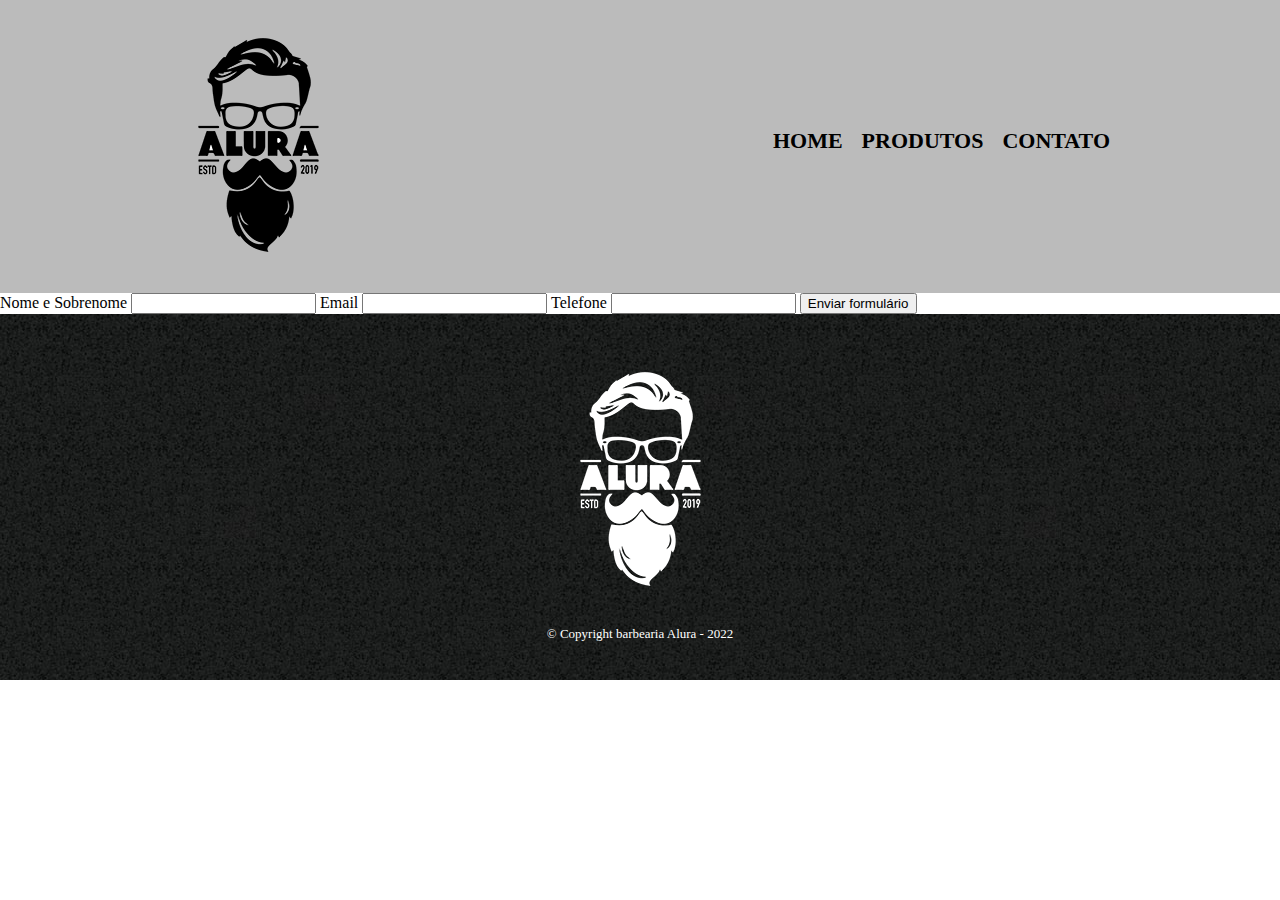
==== contato.html @ 5848d829 "Atualização dos códigos" ====
<!DOCTYPE html>
<html>
    <head>
        <meta charset="UTF-8">
        <title>Contato - Barbearia Alura</title>

        <link rel="stylesheet" href="reset.css">
        <link rel="stylesheet" href="style.css">
    </head>
    <body>
        <header>
            <div class="caixa">
                <h1><img src="logo.png"></h1>

                <nav>
                    <ul>
                        <li><a href="index.html">Home</a></li>
                        <li><a href="produtos.html">Produtos</a></li>
                        <li><a href="contato.html">Contato</a></li>
                    </ul>   
                </nav>
            </div>
        </header>

        <main>
            <form>
                <label for="nomeSobrenome">Nome e Sobrenome</label>
                <input type="text" id="nomeSobrenome">

                <label for="email">Email</label>
                <input type="text" id="email">

                <label for="telefone">Telefone</label>
                <input type="text" id="telefone">

                <input type="submit" value="Enviar formulário">
            </form>
        </main>

        <footer>
            <img src="logo-branco.png">
            <p class="copyright">&copy; Copyright barbearia Alura - 2022</p>
        </footer>
    </body>
</html>
---- style.css ----
/* Cabeçalho da Página*/

header {
    background: #BBBBBB;
    padding: 20px 0;
}

.caixa {
    position: relative;
    width: 940px;
    margin: 0 auto;
}

nav {
    position: absolute;
    top: 110px;
    right: 0;

}

nav li {
    display: inline;
    margin: 0 0 0 15px;
}

nav a {
    text-transform: uppercase;
    color: #000000;
    font-weight: bold;
    font-size: 22px;
    text-decoration: none;
}

/* Estrutura */

nav a:hover {
    color: #FF4500;
    text-decoration: underline;
} 

.produtos {
    width: 940px;
    margin: 0 auto;
    padding: 50px 0;
}

.produtos li {
    display: inline-block;
    text-align: center;
    width: 30%;
    vertical-align: top;
    margin: 0 1.5%;
    padding: 30px 20px;
    box-sizing: border-box;
    border: 2px solid #000000;
    border-radius: 10px;
}

.produtos li:hover {
    border-color: #FF4500;
}

.produtos li:active {
    border-color: #FFD700;
}

.produtos li:hover h2 {
    font-size: 34px;
}

.produtos h2 {
    font-size: 30px;
    font-weight: bold;
}

.produto-descricao {
    font-size: 18px;
}

.produto-preco {
    font-size: 22px;
    font-weight: bold;
    margin-top: 10px;
}

/* Rodapé */

footer {
    text-align: center;
    background: url("bg.jpg");
    padding: 40px 0;
}

.copyright {
    color: #FFFFFF;
    font-size: 13px;
    margin: 20px 0 0;
}
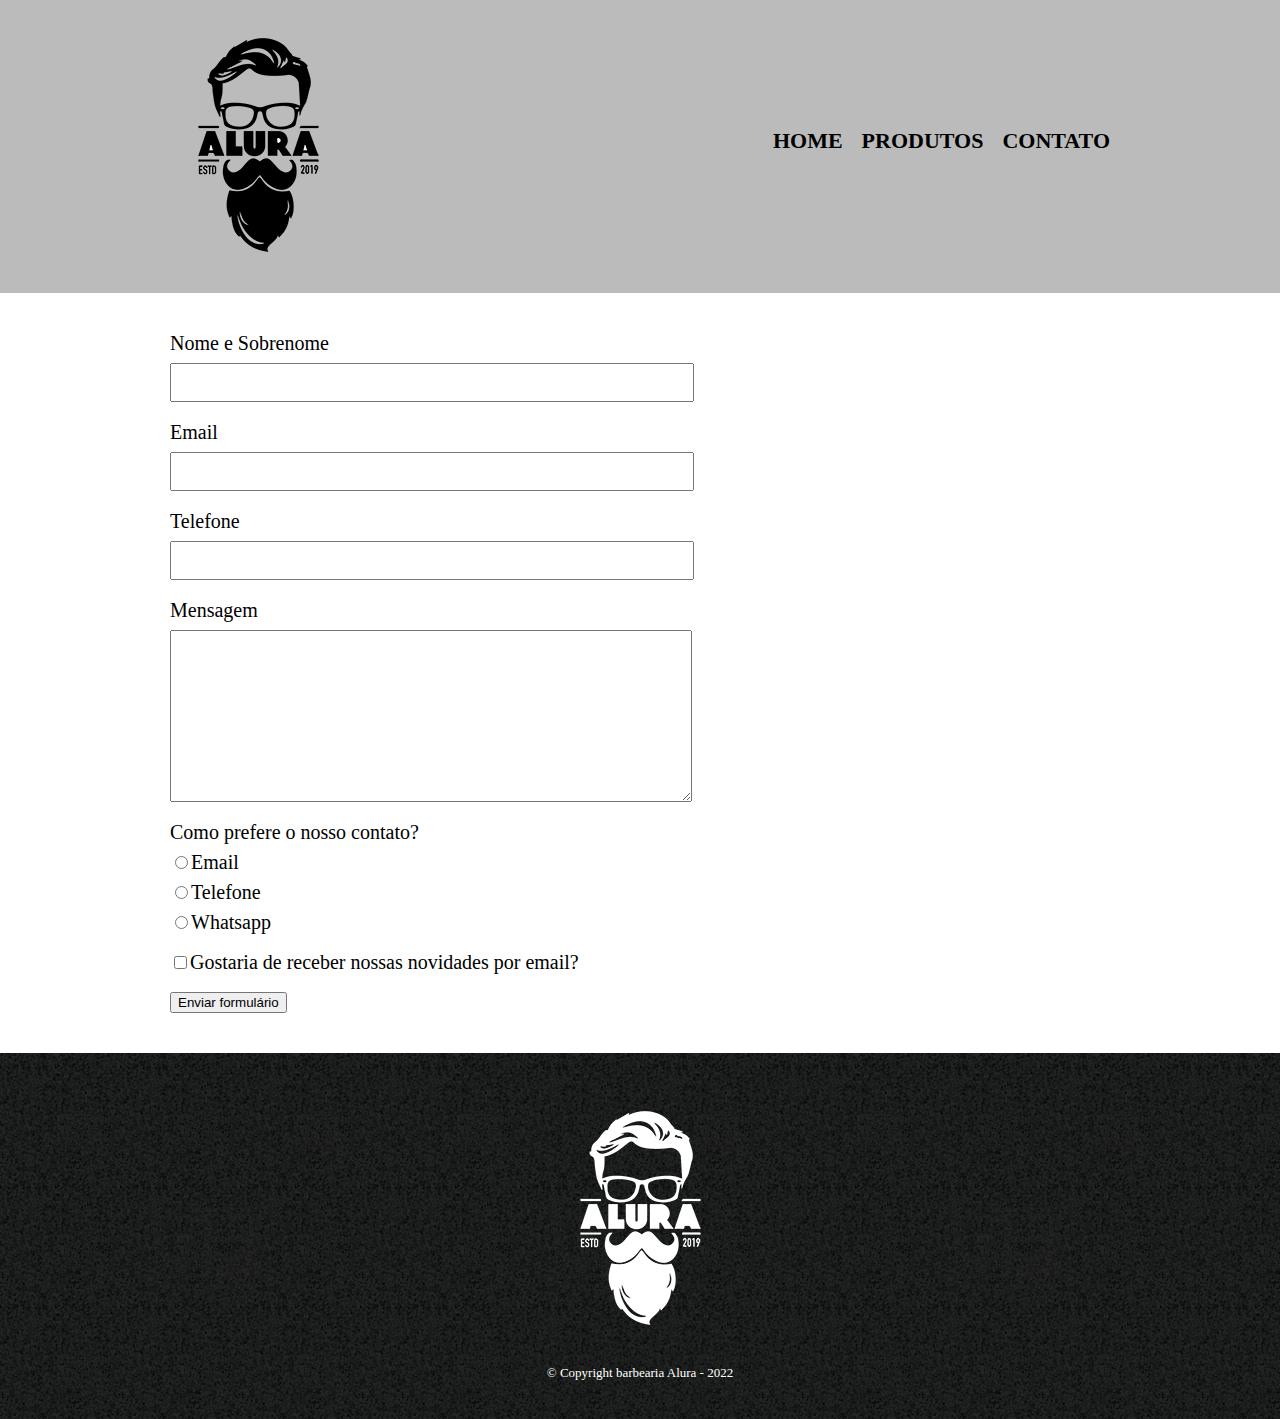
==== commit de989560: "Acrencentando text-box, area para escolher, checkbox, etc" ====
--- a/contato.html
+++ b/contato.html
@@ -24,14 +24,39 @@
 
         <main>
             <form>
+
+                <!-- Text Box -->
                 <label for="nomeSobrenome">Nome e Sobrenome</label>
-                <input type="text" id="nomeSobrenome">
+                <input type="text" id="nomeSobrenome" class="input-padrao">
 
                 <label for="email">Email</label>
-                <input type="text" id="email">
+                <input type="text" id="email" class="input-padrao">
 
                 <label for="telefone">Telefone</label>
-                <input type="text" id="telefone">
+                <input type="text" id="telefone" class="input-padrao">
+
+                <label for="mensagem">Mensagem</label>
+                <textarea cols="70" rows="10" id="mensagem" class="input-padrao"></textarea>
+
+                <!-- Seleção para contato -->
+               
+                <div>
+                     <p>Como prefere o nosso contato?</p>
+
+                    <label for="radio-email"><input type="radio" name="contato" 
+                        value="email" id="radio-email">Email</label>
+                   
+                    <label for="radio-telefone"><input type="radio" name="contato" 
+                        value="telefone" id="radio-telefone">Telefone</label>
+                    
+                    <label for="radio-whatsapp"><input type="radio" name="contato" 
+                        value="whatsapp" id="radio-whatsapp">Whatsapp</label>
+                    
+                </div>
+
+                <!-- Check Box -->
+
+                <label class="checkbox"><input type="checkbox">Gostaria de receber nossas novidades por email?</label>
 
                 <input type="submit" value="Enviar formulário">
             </form>
--- a/style.css
+++ b/style.css
@@ -96,3 +96,31 @@
     font-size: 13px;
     margin: 20px 0 0;
 }
+
+/* Formatação de Contato */
+
+main {
+    width: 940px;
+    margin: 0 auto;
+}
+
+form {
+    margin: 40px 0;
+}
+
+form label, form p {
+    display: block;
+    font-size: 20px;
+    margin: 0 0 10px;
+}
+
+.input-padrao {
+    display: block;
+    margin: 0 0 20px;
+    padding: 10px 25px;
+    width: 50%;
+}
+
+.checkbox {
+    margin: 20px 0;
+}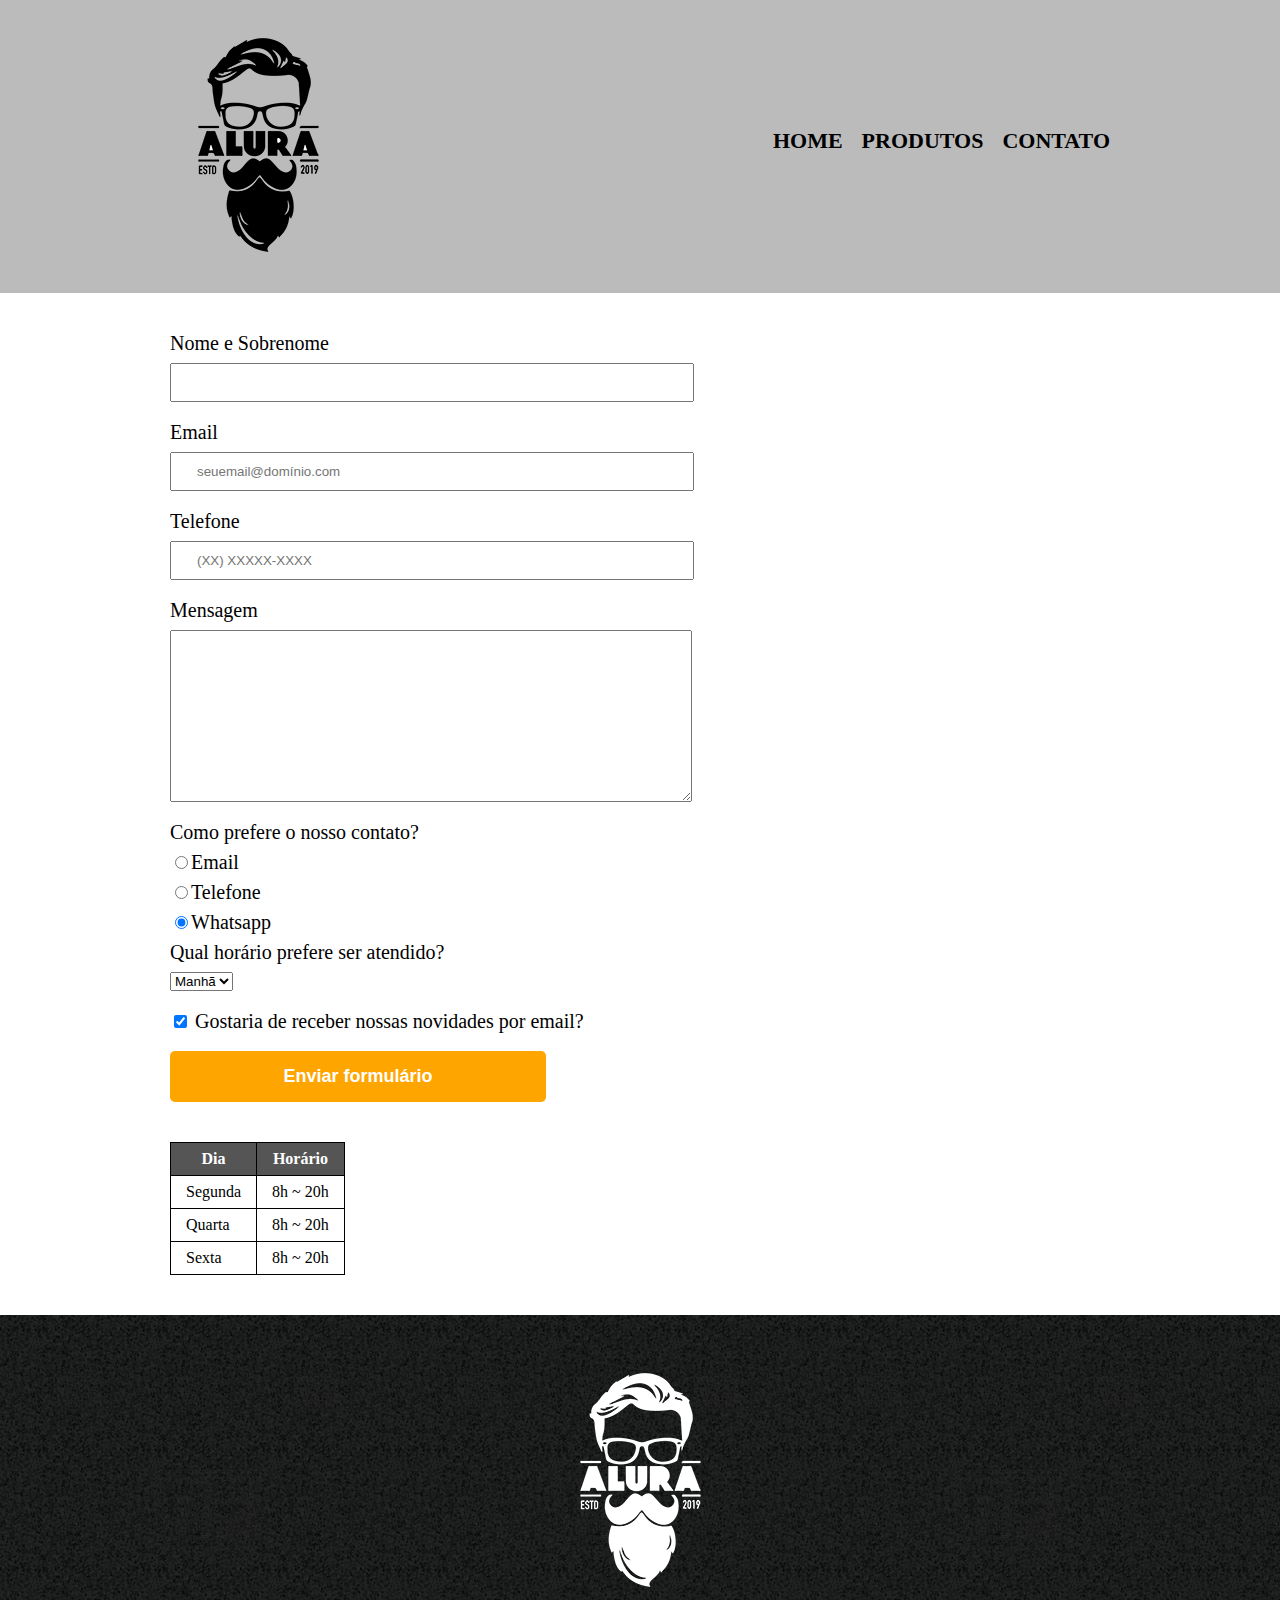
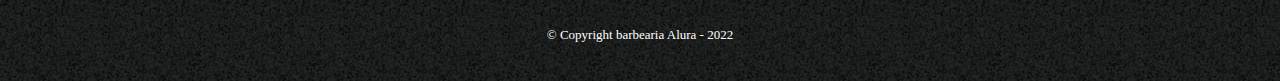
==== commit 6d3265fc: "Atualização de hoje 20/04" ====
--- a/contato.html
+++ b/contato.html
@@ -10,7 +10,7 @@
     <body>
         <header>
             <div class="caixa">
-                <h1><img src="logo.png"></h1>
+                <h1><img src="logo.png" alt="Logo da Barbearia Alura"></h1>
 
                 <nav>
                     <ul>
@@ -27,21 +27,21 @@
 
                 <!-- Text Box -->
                 <label for="nomeSobrenome">Nome e Sobrenome</label>
-                <input type="text" id="nomeSobrenome" class="input-padrao">
+                <input type="text" id="nomeSobrenome" class="input-padrao" required>
 
                 <label for="email">Email</label>
-                <input type="text" id="email" class="input-padrao">
+                <input type="email" id="email" class="input-padrao" required placeholder="seuemail@domínio.com">
 
                 <label for="telefone">Telefone</label>
-                <input type="text" id="telefone" class="input-padrao">
+                <input type="tel" id="telefone" class="input-padrao" require placeholder="(XX) XXXXX-XXXX">
 
                 <label for="mensagem">Mensagem</label>
-                <textarea cols="70" rows="10" id="mensagem" class="input-padrao"></textarea>
+                <textarea cols="70" rows="10" id="mensagem" class="input-padrao" required></textarea>
 
                 <!-- Seleção para contato -->
                
-                <div>
-                     <p>Como prefere o nosso contato?</p>
+                <fieldset>
+                     <legend>Como prefere o nosso contato?</legend>
 
                     <label for="radio-email"><input type="radio" name="contato" 
                         value="email" id="radio-email">Email</label>
@@ -50,20 +50,58 @@
                         value="telefone" id="radio-telefone">Telefone</label>
                     
                     <label for="radio-whatsapp"><input type="radio" name="contato" 
-                        value="whatsapp" id="radio-whatsapp">Whatsapp</label>
+                        value="whatsapp" id="radio-whatsapp" checked>Whatsapp</label>
                     
-                </div>
+                </fieldset>
 
+                <!-- Selecionar estilo dropdown -->
+
+                <fieldset>
+                    <legend>Qual horário prefere ser atendido?</legend>
+
+                    <select>
+                        <option>Manhã</option>
+                        <option>Tarde</option>
+                        <option>Noite</option>
+                    </select>
+                </fieldset>
+                
                 <!-- Check Box -->
 
-                <label class="checkbox"><input type="checkbox">Gostaria de receber nossas novidades por email?</label>
+                <label class="checkbox"><input type="checkbox" checked>
+                    Gostaria de receber nossas novidades por email?</label>
 
-                <input type="submit" value="Enviar formulário">
+                <input type="submit" value="Enviar formulário" class="enviar">
             </form>
+
+            <!-- Tabela para horário de funcionamento -->
+
+            <table>
+                <thead>
+                    <tr>
+                        <th>Dia</th>
+                        <th>Horário</th>
+                    </tr>
+                </thead>
+                <tbody>
+                    <tr>
+                        <td>Segunda</td>
+                        <td>8h ~ 20h</td>
+                    </tr>
+                    <tr>
+                        <td>Quarta</td>
+                        <td>8h ~ 20h</td>
+                    </tr>
+                    <tr>
+                        <td>Sexta</td>
+                        <td>8h ~ 20h</td>
+                    </tr>
+                </tbody>
+            </table>
         </main>
 
         <footer>
-            <img src="logo-branco.png">
+            <img src="logo-branco.png" alt="Logo da Barbearia Alura">
             <p class="copyright">&copy; Copyright barbearia Alura - 2022</p>
         </footer>
     </body>
--- a/style.css
+++ b/style.css
@@ -108,7 +108,7 @@
     margin: 40px 0;
 }
 
-form label, form p {
+form label, form legend {
     display: block;
     font-size: 20px;
     margin: 0 0 10px;
@@ -123,4 +123,39 @@
 
 .checkbox {
     margin: 20px 0;
+}
+
+.enviar {
+    width: 40%;
+    padding: 15px 0;
+    background: orange;
+    color: white;
+    font-weight: bold;
+    font-size: 18px;
+    border:none;
+    border-radius: 5px;
+    transition: 1s all;
+    cursor: pointer;
+}
+
+.enviar:hover {
+    background: darkorange;
+    transform: scale(1.2);
+}
+
+/* Tabela de horários de funcionamemto dentro de contatos */
+
+table {
+    margin: 20px 0 40px;
+}
+
+thead {
+    background: #555555;
+    color: white;
+    font-weight: bold;
+}
+
+td, th {
+    border: 1px solid #000000;
+    padding: 8px 15px;
 }